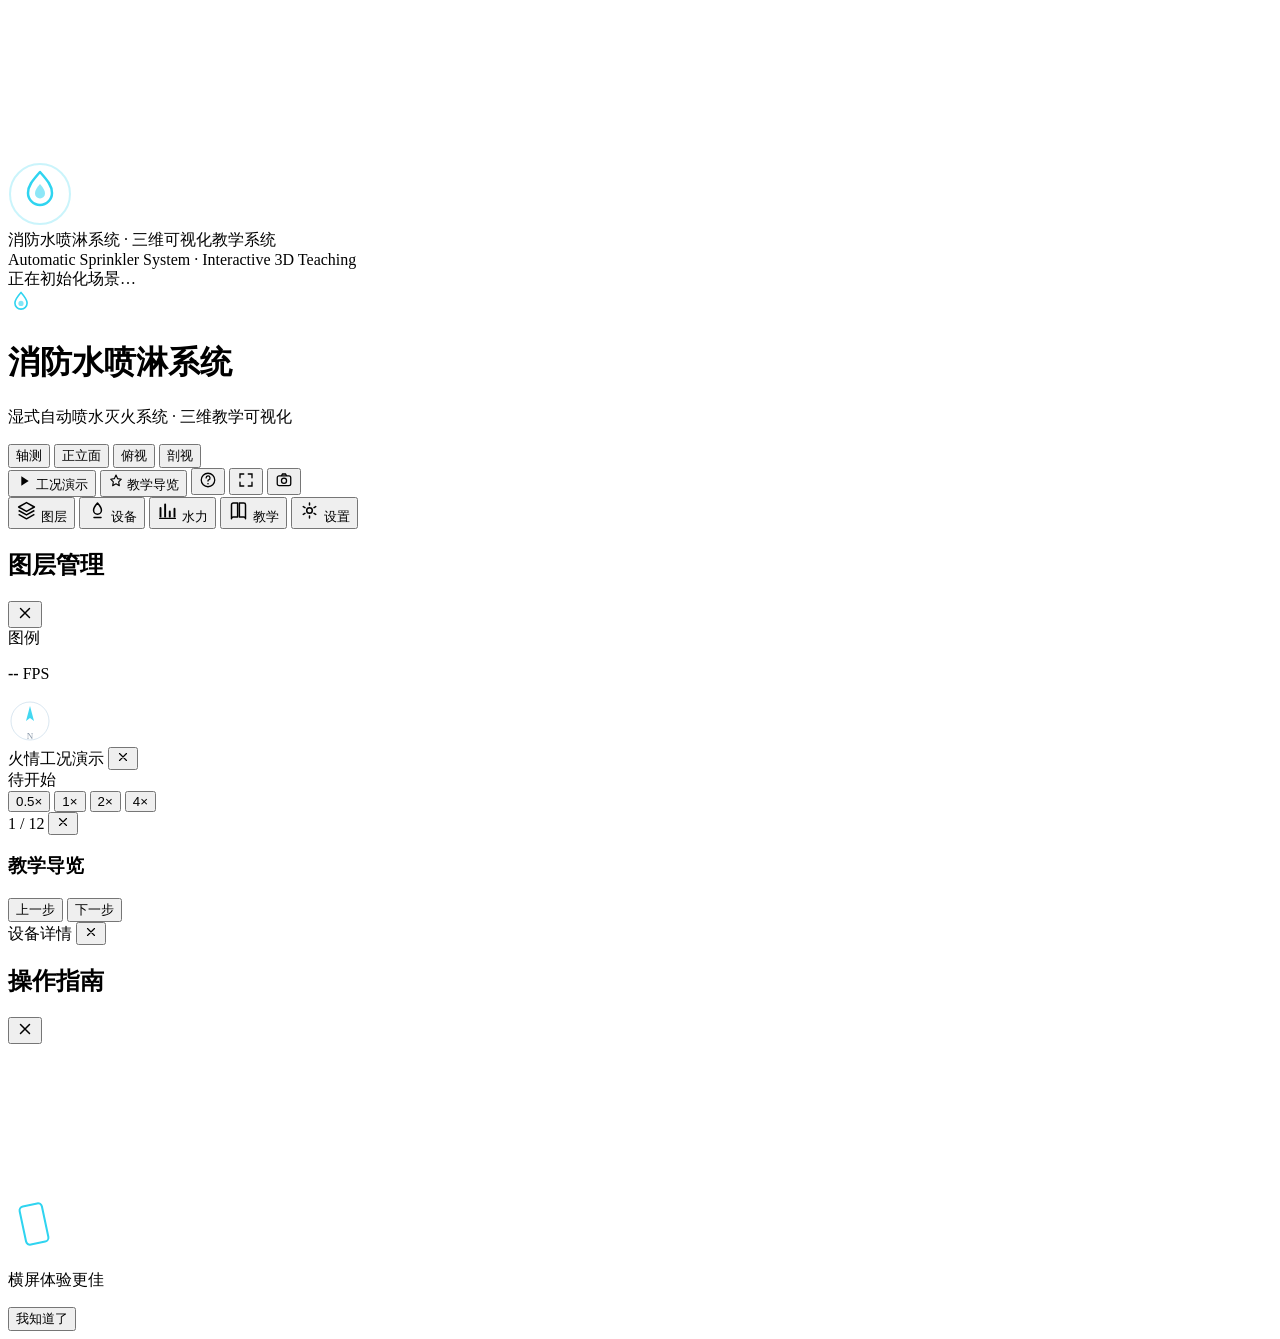
==== index.html @ 64e42ccc "feat(ui): deploy index.html with importmap and DOM skeleton" ====
<!DOCTYPE html>
<html lang="zh-CN">
<head>
<meta charset="UTF-8" />
<meta name="viewport" content="width=device-width, initial-scale=1.0, viewport-fit=cover, maximum-scale=1.0, user-scalable=no" />
<meta name="theme-color" content="#080b10" />
<meta name="description" content="消防水喷淋（湿式自动喷水灭火）系统三维可视化教学系统 — 纯前端 WebGL 实现，可交互拆解、剖切、工况推演与水力计算演示。" />
<meta name="mobile-web-app-capable" content="yes" />
<meta name="apple-mobile-web-app-capable" content="yes" />
<meta name="apple-mobile-web-app-status-bar-style" content="black-translucent" />
<meta name="format-detection" content="telephone=no" />
<title>消防水喷淋系统 · 三维可视化教学系统</title>
<link rel="icon" href="data:image/svg+xml,<svg xmlns='http://www.w3.org/2000/svg' viewBox='0 0 32 32'><text y='26' font-size='26'>%F0%9F%94%A5</text></svg>" />
<link rel="stylesheet" href="styles.css" />

<script type="importmap">
{
  "imports": {
    "three": "./three.js",
    "three/addons/controls/OrbitControls.js": "./three.js",
    "three/addons/utils/BufferGeometryUtils.js": "./three.js",
    "three/addons/environments/RoomEnvironment.js": "./three.js",
    "three/addons/postprocessing/EffectComposer.js": "./three.js",
    "three/addons/postprocessing/RenderPass.js": "./three.js",
    "three/addons/postprocessing/UnrealBloomPass.js": "./three.js",
    "three/addons/postprocessing/OutputPass.js": "./three.js"
  }
}</script>
</head>
<body>
<div id="app" data-view="3d" data-device="desktop">

  <!-- ========== 3D 画布 ========== -->
  <div id="scene-host" aria-label="三维场景">
    <canvas id="scene-canvas" touch-action="none"></canvas>
  </div>

  <!-- ========== 加载页 ========== -->
  <div id="loading">
    <div class="loading-inner">
      <div class="loading-mark">
        <svg viewBox="0 0 64 64" width="64" height="64" aria-hidden="true">
          <circle cx="32" cy="32" r="30" fill="none" stroke="rgba(47,212,240,.25)" stroke-width="2"/>
          <path d="M32 10c8 9 12 14 12 21a12 12 0 0 1-24 0c0-7 4-12 12-21z" fill="none" stroke="#2fd4f0" stroke-width="2.5" stroke-linejoin="round"/>
          <path d="M32 22c3.5 4 5 6.5 5 9.5a5 5 0 0 1-10 0c0-3 1.5-5.5 5-9.5z" fill="#2fd4f0" opacity=".55"/>
        </svg>
      </div>
      <div class="loading-title">消防水喷淋系统 · 三维可视化教学系统</div>
      <div class="loading-sub">Automatic Sprinkler System · Interactive 3D Teaching</div>
      <div class="loading-track"><div id="loading-bar"></div></div>
      <div id="loading-text">正在初始化场景…</div>
    </div>
  </div>

  <!-- ========== 顶栏 ========== -->
  <header id="topbar">
    <div id="brand">
      <div class="brand-logo" aria-hidden="true">
        <svg viewBox="0 0 32 32" width="26" height="26">
          <path d="M16 3c5 5.6 7.5 9 7.5 13a7.5 7.5 0 0 1-15 0c0-4 2.5-7.4 7.5-13z" fill="none" stroke="#2fd4f0" stroke-width="2" stroke-linejoin="round"/>
          <circle cx="16" cy="16.5" r="3.2" fill="#2fd4f0" opacity=".6"/>
        </svg>
      </div>
      <div class="brand-text">
        <h1>消防水喷淋系统</h1>
        <p id="brand-sub">湿式自动喷水灭火系统 · 三维教学可视化</p>
      </div>
    </div>

    <nav id="level-switch" aria-label="楼层选择"></nav>

    <div id="view-switch" role="group" aria-label="视角切换">
      <button type="button" data-view="iso" title="轴测视图 (1)"><span>轴测</span></button>
      <button type="button" data-view="front" title="正立面 (2)"><span>正立面</span></button>
      <button type="button" data-view="top" title="俯视图 (3)"><span>俯视</span></button>
      <button type="button" data-view="section" title="剖视图 (4)"><span>剖视</span></button>
    </div>

    <div id="top-actions">
      <button type="button" id="btn-scenario" class="tbtn accent" title="工况演示 (S)">
        <svg viewBox="0 0 24 24" width="16" height="16" aria-hidden="true"><path d="M8 5l11 7-11 7z" fill="currentColor"/></svg>
        <span class="tbtn-label">工况演示</span>
      </button>
      <button type="button" id="btn-tour" class="tbtn" title="教学导览 (T)">
        <svg viewBox="0 0 24 24" width="16" height="16" aria-hidden="true"><path d="M12 3l2.5 5.5L20 9.3l-4 4 1 5.7-5-2.7-5 2.7 1-5.7-4-4 5.5-.8z" fill="none" stroke="currentColor" stroke-width="1.7" stroke-linejoin="round"/></svg>
        <span class="tbtn-label">教学导览</span>
      </button>
      <button type="button" id="btn-help" class="tbtn icon-only" title="帮助与快捷键 (H)" aria-label="帮助">
        <svg viewBox="0 0 24 24" width="18" height="18" aria-hidden="true"><circle cx="12" cy="12" r="9" fill="none" stroke="currentColor" stroke-width="1.7"/><path d="M9.5 9.2a2.6 2.6 0 1 1 3.4 2.5c-.6.2-.9.7-.9 1.3v.4" fill="none" stroke="currentColor" stroke-width="1.7" stroke-linecap="round"/><circle cx="12" cy="17" r="1.1" fill="currentColor"/></svg>
      </button>
      <button type="button" id="btn-fullscreen" class="tbtn icon-only only-desktop" title="全屏 (F)" aria-label="全屏">
        <svg viewBox="0 0 24 24" width="18" height="18" aria-hidden="true"><path d="M4 9V4h5M20 9V4h-5M4 15v5h5M20 15v5h-5" fill="none" stroke="currentColor" stroke-width="1.8" stroke-linecap="round"/></svg>
      </button>
      <button type="button" id="btn-shot" class="tbtn icon-only only-desktop" title="截图导出" aria-label="截图">
        <svg viewBox="0 0 24 24" width="18" height="18" aria-hidden="true"><rect x="3" y="6.5" width="18" height="13" rx="2.5" fill="none" stroke="currentColor" stroke-width="1.7"/><circle cx="12" cy="13" r="3.4" fill="none" stroke="currentColor" stroke-width="1.7"/><path d="M8.5 6.5L10 4h4l1.5 2.5" fill="none" stroke="currentColor" stroke-width="1.7"/></svg>
      </button>
    </div>
  </header>

  <!-- ========== 左侧工具轨 / 手机底部导航 ========== -->
  <nav id="rail" aria-label="功能面板">
    <button type="button" data-tab="layers" aria-pressed="false">
      <svg viewBox="0 0 24 24" width="21" height="21" aria-hidden="true"><path d="M12 3l9 5-9 5-9-5z" fill="none" stroke="currentColor" stroke-width="1.7" stroke-linejoin="round"/><path d="M3 12l9 5 9-5M3 16.5l9 5 9-5" fill="none" stroke="currentColor" stroke-width="1.7" stroke-linejoin="round"/></svg>
      <span>图层</span>
    </button>
    <button type="button" data-tab="devices" aria-pressed="false">
      <svg viewBox="0 0 24 24" width="21" height="21" aria-hidden="true"><path d="M12 3.5c3 3.4 4.5 5.6 4.5 8.2a4.5 4.5 0 0 1-9 0c0-2.6 1.5-4.8 4.5-8.2z" fill="none" stroke="currentColor" stroke-width="1.7" stroke-linejoin="round"/><path d="M8 20h8" stroke="currentColor" stroke-width="1.7" stroke-linecap="round"/></svg>
      <span>设备</span>
    </button>
    <button type="button" data-tab="hydraulic" aria-pressed="false">
      <svg viewBox="0 0 24 24" width="21" height="21" aria-hidden="true"><path d="M4 19V9M9.3 19V5M14.6 19v-6M20 19v-9" stroke="currentColor" stroke-width="2.2" stroke-linecap="round"/><path d="M3 21h18" stroke="currentColor" stroke-width="1.6" stroke-linecap="round"/></svg>
      <span>水力</span>
    </button>
    <button type="button" data-tab="learn" aria-pressed="false">
      <svg viewBox="0 0 24 24" width="21" height="21" aria-hidden="true"><path d="M4 5.5A2 2 0 0 1 6 3.5h5v16H6a2 2 0 0 0-2 2z" fill="none" stroke="currentColor" stroke-width="1.7" stroke-linejoin="round"/><path d="M20 5.5a2 2 0 0 0-2-2h-5v16h5a2 2 0 0 1 2 2z" fill="none" stroke="currentColor" stroke-width="1.7" stroke-linejoin="round"/></svg>
      <span>教学</span>
    </button>
    <button type="button" data-tab="settings" aria-pressed="false">
      <svg viewBox="0 0 24 24" width="21" height="21" aria-hidden="true"><circle cx="12" cy="12" r="3.2" fill="none" stroke="currentColor" stroke-width="1.7"/><path d="M12 3.5v2.2M12 18.3v2.2M4.9 7.6l1.9 1.1M17.2 15.3l1.9 1.1M4.9 16.4l1.9-1.1M17.2 8.7l1.9-1.1" stroke="currentColor" stroke-width="1.7" stroke-linecap="round"/></svg>
      <span>设置</span>
    </button>
  </nav>

  <!-- ========== 右侧面板 ========== -->
  <aside id="panel" aria-label="信息面板">
    <div id="drawer-handle" aria-hidden="true"></div>
    <div class="panel-head">
      <h2 id="panel-title">图层管理</h2>
      <button type="button" id="panel-close" aria-label="关闭面板">
        <svg viewBox="0 0 24 24" width="18" height="18" aria-hidden="true"><path d="M6 6l12 12M18 6L6 18" stroke="currentColor" stroke-width="1.9" stroke-linecap="round"/></svg>
      </button>
    </div>
    <div id="panel-body"></div>
  </aside>

  <!-- ========== HUD：图例 ========== -->
  <section id="hud-left" aria-label="图例">
    <div id="legend" class="glass">
      <div class="hud-title">图例</div>
      <ul id="legend-list"></ul>
    </div>
  </section>

  <!-- ========== HUD：统计 ========== -->
  <section id="hud-right" aria-label="系统统计">
    <div id="stats" class="glass">
      <div id="fps" title="渲染帧率"><span class="dot"></span><b>--</b> FPS</div>
      <ul id="stats-list"></ul>
    </div>
    <div id="compass" class="glass" title="指北针">
      <svg viewBox="0 0 44 44" width="44" height="44" aria-hidden="true">
        <circle cx="22" cy="22" r="19" fill="none" stroke="rgba(120,165,200,.28)" stroke-width="1"/>
        <path d="M22 7l4 15-4-3-4 3z" fill="#2fd4f0" opacity=".9"/>
        <text x="22" y="40" text-anchor="middle" font-size="9" fill="#8b9aab">N</text>
      </svg>
    </div>
  </section>

  <!-- ========== 工况播放条 ========== -->
  <div id="scenario-bar" aria-label="工况演示控制">
    <div class="sc-head">
      <span id="scenario-title">火情工况演示</span>
      <button type="button" id="scenario-close" aria-label="关闭工况条">
        <svg viewBox="0 0 24 24" width="14" height="14"><path d="M6 6l12 12M18 6L6 18" stroke="currentColor" stroke-width="2" stroke-linecap="round"/></svg>
      </button>
    </div>
    <div class="sc-track"><div id="scenario-progress"></div></div>
    <div id="scenario-controls">
      <div id="scenario-buttons"></div>
      <div class="sc-right">
        <span id="scenario-label">待开始</span>
        <div id="speed-group" role="group" aria-label="倍速">
          <button type="button" data-speed="0.5">0.5×</button>
          <button type="button" data-speed="1" class="on">1×</button>
          <button type="button" data-speed="2">2×</button>
          <button type="button" data-speed="4">4×</button>
        </div>
      </div>
    </div>
  </div>

  <!-- ========== 教学气泡 ========== -->
  <div id="tour-tip" role="dialog" aria-label="教学讲解">
    <div class="tt-head">
      <span id="tour-progress">1 / 12</span>
      <button type="button" id="tour-close" aria-label="退出导览">
        <svg viewBox="0 0 24 24" width="14" height="14"><path d="M6 6l12 12M18 6L6 18" stroke="currentColor" stroke-width="2" stroke-linecap="round"/></svg>
      </button>
    </div>
    <h3 id="tour-title">教学导览</h3>
    <p id="tour-text"></p>
    <div id="tour-controls">
      <button type="button" data-tour="prev">上一步</button>
      <button type="button" data-tour="next" class="primary">下一步</button>
    </div>
  </div>

  <!-- ========== 设备信息卡 ========== -->
  <div id="info-card" role="dialog" aria-label="设备信息">
    <div class="ic-head">
      <span id="info-card-kicker">设备详情</span>
      <button type="button" id="info-card-close" aria-label="关闭信息卡">
        <svg viewBox="0 0 24 24" width="14" height="14"><path d="M6 6l12 12M18 6L6 18" stroke="currentColor" stroke-width="2" stroke-linecap="round"/></svg>
      </button>
    </div>
    <div id="info-card-body"></div>
  </div>

  <!-- ========== 帮助弹窗 ========== -->
  <div id="help-modal" role="dialog" aria-modal="true" aria-label="帮助">
    <div class="hm-box">
      <div class="hm-head">
        <h2>操作指南</h2>
        <button type="button" id="help-close" aria-label="关闭">
          <svg viewBox="0 0 24 24" width="18" height="18"><path d="M6 6l12 12M18 6L6 18" stroke="currentColor" stroke-width="2" stroke-linecap="round"/></svg>
        </button>
      </div>
      <div class="hm-body" id="help-body"></div>
    </div>
  </div>

  <!-- ========== 2D 原理图 ========== -->
  <div id="schematic" aria-label="系统原理图">
    <canvas id="schematic-canvas"></canvas>
  </div>

  <!-- ========== 手机横屏提示 ========== -->
  <div id="landscape-hint">
    <div class="lh-box">
      <svg viewBox="0 0 64 64" width="52" height="52" aria-hidden="true">
        <rect x="18" y="8" width="28" height="48" rx="5" fill="none" stroke="#2fd4f0" stroke-width="2.5" transform="rotate(-12 32 32)"/>
      </svg>
      <p>横屏体验更佳</p>
      <button type="button" id="landscape-dismiss">我知道了</button>
    </div>
  </div>

  <!-- ========== Toast ========== -->
  <div id="toast-wrap" aria-live="polite"></div>

  <!-- 错误兜底 -->
  <div id="fatal-error" hidden>
    <div class="fe-box">
      <h2>场景初始化失败</h2>
      <p id="fatal-error-text"></p>
      <button type="button" onclick="location.reload()">重新加载</button>
    </div>
  </div>
</div>

<noscript>
  <div style="position:fixed;inset:0;display:grid;place-items:center;background:#080b10;color:#e6edf5;font-family:system-ui;text-align:center;padding:24px;z-index:9999">
    <div><h2>需要启用 JavaScript</h2><p>本系统为 WebGL 三维可视化应用，请启用 JavaScript 后重新打开。</p></div>
  </div>
</noscript>

<script type="module" src="app.js"></script>
</body>
</html>
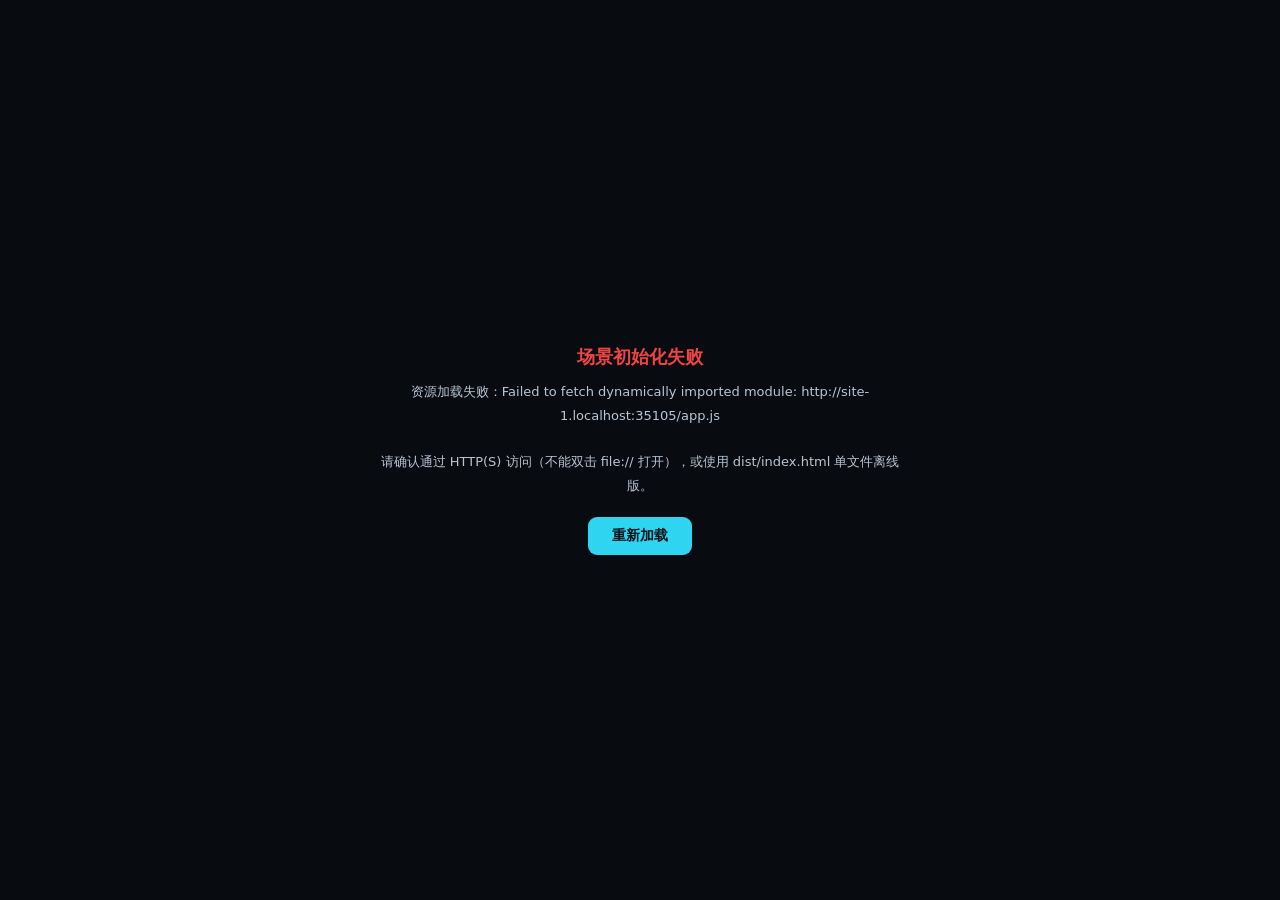
==== commit bc484512: "feat(boot): gzip loader with DecompressionStream + fallback" ====
--- a/index.html
+++ b/index.html
@@ -12,20 +12,6 @@
 <title>消防水喷淋系统 · 三维可视化教学系统</title>
 <link rel="icon" href="data:image/svg+xml,<svg xmlns='http://www.w3.org/2000/svg' viewBox='0 0 32 32'><text y='26' font-size='26'>%F0%9F%94%A5</text></svg>" />
 <link rel="stylesheet" href="styles.css" />
-
-<script type="importmap">
-{
-  "imports": {
-    "three": "./three.js",
-    "three/addons/controls/OrbitControls.js": "./three.js",
-    "three/addons/utils/BufferGeometryUtils.js": "./three.js",
-    "three/addons/environments/RoomEnvironment.js": "./three.js",
-    "three/addons/postprocessing/EffectComposer.js": "./three.js",
-    "three/addons/postprocessing/RenderPass.js": "./three.js",
-    "three/addons/postprocessing/UnrealBloomPass.js": "./three.js",
-    "three/addons/postprocessing/OutputPass.js": "./three.js"
-  }
-}</script>
 </head>
 <body>
 <div id="app" data-view="3d" data-device="desktop">
@@ -254,6 +240,6 @@
   </div>
 </noscript>
 
-<script type="module" src="app.js"></script>
+<script type="module" src="boot.js"></script>
 </body>
 </html>
--- a/styles.css
+++ b/styles.css
@@ -0,0 +1,1420 @@
+@charset "UTF-8";
+
+/* ==========================================================================
+   消防水喷淋系统 · 三维可视化教学系统 —— 主样式
+   设计语言：深色科技工程风 / 玻璃拟态面板 / 青色强调色
+   断点：≥1280 桌面三栏 · 768~1279 平板 · <768 手机（底部导航 + 抽屉）
+   ========================================================================== */
+
+:root {
+  /* 颜色 */
+  --c-bg: #080b10;
+  --c-bg-2: #0d131b;
+  --c-panel: rgba(16, 22, 30, 0.86);
+  --c-panel-solid: #10161e;
+  --c-panel-2: rgba(22, 30, 40, 0.92);
+  --c-line: rgba(120, 165, 200, 0.16);
+  --c-line-strong: rgba(120, 165, 200, 0.30);
+  --c-text: #e6edf5;
+  --c-text-2: #b8c6d4;
+  --c-dim: #8b9aab;
+  --c-accent: #2fd4f0;
+  --c-accent-dim: rgba(47, 212, 240, 0.14);
+  --c-fire: #ff4d2e;
+  --c-water: #2b8bf0;
+  --c-warn: #ffb020;
+  --c-ok: #35d07f;
+  --c-gold: #e8b04b;
+  --c-danger: #ef4444;
+
+  /* 尺寸 */
+  --rail-w: 78px;
+  --panel-w: 364px;
+  --topbar-h: 58px;
+  --radius: 12px;
+  --radius-sm: 8px;
+  --radius-lg: 18px;
+
+  /* 阴影/模糊 */
+  --shadow-1: 0 4px 18px rgba(0, 0, 0, 0.35);
+  --shadow-2: 0 12px 40px rgba(0, 0, 0, 0.55);
+  --blur: blur(16px) saturate(140%);
+
+  /* 动效 */
+  --ease: cubic-bezier(0.22, 0.68, 0.28, 1);
+  --dur: 0.26s;
+
+  --safe-b: env(safe-area-inset-bottom, 0px);
+  --safe-t: env(safe-area-inset-top, 0px);
+  --safe-l: env(safe-area-inset-left, 0px);
+  --safe-r: env(safe-area-inset-right, 0px);
+}
+
+* { margin: 0; padding: 0; box-sizing: border-box; }
+
+html, body {
+  width: 100%;
+  height: 100%;
+  overflow: hidden;
+  overscroll-behavior: none;
+  background: var(--c-bg);
+  color: var(--c-text);
+  font-family: -apple-system, BlinkMacSystemFont, "Segoe UI", "PingFang SC",
+    "Hiragino Sans GB", "Microsoft YaHei", "Noto Sans SC", system-ui, sans-serif;
+  font-size: 14px;
+  line-height: 1.55;
+  -webkit-font-smoothing: antialiased;
+  -moz-osx-font-smoothing: grayscale;
+  -webkit-tap-highlight-color: transparent;
+  text-rendering: optimizeLegibility;
+}
+
+body { user-select: none; -webkit-user-select: none; }
+input, textarea, select, [contenteditable] { user-select: text; -webkit-user-select: text; }
+
+button {
+  font: inherit;
+  color: inherit;
+  background: none;
+  border: none;
+  cursor: pointer;
+  -webkit-tap-highlight-color: transparent;
+  touch-action: manipulation;
+}
+button:focus-visible, a:focus-visible, [role="button"]:focus-visible {
+  outline: 2px solid var(--c-accent);
+  outline-offset: 2px;
+  border-radius: 6px;
+}
+ul, ol { list-style: none; }
+h1, h2, h3, h4 { font-weight: 600; line-height: 1.3; }
+canvas { display: block; }
+
+/* 滚动条 */
+* { scrollbar-width: thin; scrollbar-color: rgba(120,165,200,.25) transparent; }
+*::-webkit-scrollbar { width: 8px; height: 8px; }
+*::-webkit-scrollbar-track { background: transparent; }
+*::-webkit-scrollbar-thumb { background: rgba(120,165,200,.22); border-radius: 8px; }
+*::-webkit-scrollbar-thumb:hover { background: rgba(120,165,200,.38); }
+
+/* 隐藏（无障碍友好） */
+.visually-hidden {
+  position: absolute !important; width: 1px; height: 1px;
+  padding: 0; margin: -1px; overflow: hidden; clip: rect(0 0 0 0); white-space: nowrap; border: 0;
+}
+
+/* ========================================================== 布局骨架 */
+#app {
+  position: fixed;
+  inset: 0;
+  display: grid;
+  grid-template-columns: var(--rail-w) 1fr;
+  grid-template-rows: var(--topbar-h) 1fr;
+  grid-template-areas:
+    "topbar topbar"
+    "rail   scene";
+  width: 100%;
+  height: 100dvh;
+  overflow: hidden;
+}
+
+#scene-host {
+  grid-area: scene;
+  position: relative;
+  overflow: hidden;
+  background:
+    radial-gradient(ellipse 90% 70% at 50% 25%, #131b24 0%, #080b10 62%, #05070a 100%);
+  min-width: 0;
+  min-height: 0;
+}
+#scene-canvas {
+  position: absolute;
+  inset: 0;
+  width: 100%;
+  height: 100%;
+  touch-action: none;
+  outline: none;
+  display: block;
+}
+
+/* ========================================================== 顶栏 */
+#topbar {
+  grid-area: topbar;
+  position: relative;
+  z-index: 30;
+  display: flex;
+  align-items: center;
+  gap: 16px;
+  padding: 0 14px 0 16px;
+  padding-top: var(--safe-t);
+  height: calc(var(--topbar-h) + var(--safe-t));
+  background: linear-gradient(180deg, rgba(10, 14, 20, 0.96) 0%, rgba(10, 14, 20, 0.82) 100%);
+  border-bottom: 1px solid var(--c-line);
+  backdrop-filter: var(--blur);
+  -webkit-backdrop-filter: var(--blur);
+}
+
+#brand { display: flex; align-items: center; gap: 10px; flex-shrink: 0; }
+.brand-logo {
+  width: 34px; height: 34px; border-radius: 9px;
+  display: grid; place-items: center;
+  background: linear-gradient(140deg, rgba(47,212,240,.18), rgba(47,212,240,.04));
+  border: 1px solid rgba(47,212,240,.32);
+  box-shadow: 0 0 16px rgba(47,212,240,.18) inset;
+  flex-shrink: 0;
+}
+.brand-text h1 {
+  font-size: 15px; font-weight: 700; letter-spacing: .3px;
+  background: linear-gradient(90deg, #eaf6ff, #9fe9f6);
+  -webkit-background-clip: text; background-clip: text;
+  -webkit-text-fill-color: transparent;
+  white-space: nowrap;
+}
+#brand-sub {
+  font-size: 10.5px; color: var(--c-dim); letter-spacing: .4px;
+  white-space: nowrap; overflow: hidden; text-overflow: ellipsis;
+}
+
+/* 楼层切换 */
+#level-switch {
+  display: flex; gap: 3px; padding: 3px;
+  background: rgba(255,255,255,.035);
+  border: 1px solid var(--c-line);
+  border-radius: 10px;
+  flex-shrink: 0;
+}
+#level-switch button {
+  min-width: 42px; height: 28px; padding: 0 9px;
+  border-radius: 7px; font-size: 12px; font-weight: 600;
+  color: var(--c-dim);
+  transition: all var(--dur) var(--ease);
+  white-space: nowrap;
+}
+#level-switch button:hover { color: var(--c-text); background: rgba(255,255,255,.06); }
+#level-switch button.on {
+  color: #04141a;
+  background: linear-gradient(135deg, #2fd4f0, #21aec6);
+  box-shadow: 0 2px 10px rgba(47,212,240,.35);
+}
+
+/* 视角切换 */
+#view-switch { display: flex; gap: 2px; flex-shrink: 0; }
+#view-switch button {
+  height: 28px; padding: 0 10px; border-radius: 7px;
+  font-size: 12px; color: var(--c-dim);
+  border: 1px solid transparent;
+  transition: all var(--dur) var(--ease);
+}
+#view-switch button:hover { color: var(--c-text); background: rgba(255,255,255,.05); }
+#view-switch button.on {
+  color: var(--c-accent);
+  border-color: rgba(47,212,240,.4);
+  background: var(--c-accent-dim);
+}
+
+#top-actions { margin-left: auto; display: flex; align-items: center; gap: 6px; flex-shrink: 0; }
+.tbtn {
+  height: 32px; padding: 0 11px;
+  display: inline-flex; align-items: center; gap: 6px;
+  border-radius: 8px; font-size: 12.5px; font-weight: 500;
+  color: var(--c-text-2);
+  border: 1px solid var(--c-line);
+  background: rgba(255,255,255,.03);
+  transition: all var(--dur) var(--ease);
+  white-space: nowrap;
+}
+.tbtn:hover { color: var(--c-text); border-color: var(--c-line-strong); background: rgba(255,255,255,.07); }
+.tbtn:active { transform: scale(.97); }
+.tbtn.accent {
+  color: #04141a;
+  background: linear-gradient(135deg, #2fd4f0, #1fb6cd);
+  border-color: transparent;
+  box-shadow: 0 2px 12px rgba(47,212,240,.32);
+  font-weight: 600;
+}
+.tbtn.accent:hover { filter: brightness(1.08); }
+.tbtn.icon-only { width: 32px; padding: 0; justify-content: center; }
+.tbtn.on { color: var(--c-accent); border-color: rgba(47,212,240,.45); background: var(--c-accent-dim); }
+
+/* ========================================================== 左侧工具轨 */
+#rail {
+  grid-area: rail;
+  position: relative; z-index: 25;
+  display: flex; flex-direction: column; align-items: center;
+  gap: 4px; padding: 12px 0;
+  background: rgba(10, 14, 20, 0.9);
+  border-right: 1px solid var(--c-line);
+  backdrop-filter: var(--blur);
+  -webkit-backdrop-filter: var(--blur);
+}
+#rail button {
+  position: relative;
+  width: 60px; height: 56px;
+  display: flex; flex-direction: column; align-items: center; justify-content: center;
+  gap: 3px; border-radius: 10px;
+  color: var(--c-dim);
+  transition: all var(--dur) var(--ease);
+}
+#rail button span { font-size: 10.5px; font-weight: 500; letter-spacing: .2px; }
+#rail button:hover { color: var(--c-text); background: rgba(255,255,255,.05); }
+#rail button[aria-pressed="true"] {
+  color: var(--c-accent);
+  background: var(--c-accent-dim);
+}
+#rail button[aria-pressed="true"]::before {
+  content: ''; position: absolute; left: -9px; top: 50%; transform: translateY(-50%);
+  width: 3px; height: 22px; border-radius: 0 3px 3px 0;
+  background: var(--c-accent);
+  box-shadow: 0 0 10px var(--c-accent);
+}
+
+/* ========================================================== 右侧面板 */
+#panel {
+  position: absolute;
+  top: calc(var(--topbar-h) + 12px);
+  right: 12px;
+  bottom: 12px;
+  width: var(--panel-w);
+  z-index: 28;
+  display: flex; flex-direction: column;
+  background: var(--c-panel);
+  border: 1px solid var(--c-line);
+  border-radius: var(--radius);
+  box-shadow: var(--shadow-2);
+  backdrop-filter: var(--blur);
+  -webkit-backdrop-filter: var(--blur);
+  transform: translateX(calc(100% + 20px));
+  opacity: 0;
+  pointer-events: none;
+  transition: transform .34s var(--ease), opacity .24s var(--ease);
+  overflow: hidden;
+}
+#panel.is-open { transform: translateX(0); opacity: 1; pointer-events: auto; }
+
+.panel-head {
+  display: flex; align-items: center; justify-content: space-between;
+  padding: 13px 14px 11px 16px;
+  border-bottom: 1px solid var(--c-line);
+  flex-shrink: 0;
+}
+.panel-head h2 { font-size: 14px; font-weight: 600; letter-spacing: .3px; }
+#panel-close {
+  width: 30px; height: 30px; border-radius: 7px;
+  display: grid; place-items: center; color: var(--c-dim);
+  transition: all var(--dur) var(--ease);
+}
+#panel-close:hover { color: var(--c-text); background: rgba(255,255,255,.08); }
+
+#panel-body {
+  flex: 1; min-height: 0;
+  overflow-y: auto; overflow-x: hidden;
+  padding: 14px;
+  -webkit-overflow-scrolling: touch;
+  overscroll-behavior: contain;
+}
+
+/* ========================================================== HUD */
+.glass {
+  background: var(--c-panel);
+  border: 1px solid var(--c-line);
+  border-radius: var(--radius);
+  box-shadow: var(--shadow-1);
+  backdrop-filter: var(--blur);
+  -webkit-backdrop-filter: var(--blur);
+}
+
+#hud-left {
+  position: absolute; left: calc(var(--rail-w) + 16px); bottom: 16px;
+  z-index: 20;
+  pointer-events: none;
+  width: max-content;
+  max-width: 260px;
+}
+#hud-right {
+  position: absolute; right: 16px; bottom: 16px;
+  z-index: 20;
+  display: flex; align-items: flex-end; gap: 10px;
+  pointer-events: none;
+}
+#panel.is-open ~ #hud-right { right: calc(var(--panel-w) + 24px); }
+#legend { padding: 10px 12px; width: max-content; min-width: 148px; max-width: 240px; }
+.hud-title {
+  font-size: 10.5px; font-weight: 600; letter-spacing: 1.2px;
+  color: var(--c-dim); text-transform: uppercase;
+  margin-bottom: 7px;
+}
+#legend-list { display: flex; flex-direction: column; gap: 5px; }
+#legend-list li {
+  display: flex; align-items: center; gap: 8px;
+  font-size: 11.5px; color: var(--c-text-2);
+  line-height: 1.3;
+  white-space: nowrap;
+}
+
+#legend-list .swatch {
+  width: 11px; height: 11px; border-radius: 3px; flex-shrink: 0;
+  border: 1px solid rgba(255,255,255,.18);
+}
+#legend-list .swatch.round { border-radius: 50%; }
+
+#stats { padding: 9px 12px; min-width: 152px; }
+#fps {
+  display: flex; align-items: center; gap: 6px;
+  font-size: 11px; color: var(--c-dim);
+  font-variant-numeric: tabular-nums;
+  margin-bottom: 6px;
+}
+#fps b { color: var(--c-ok); font-weight: 600; font-size: 12px; }
+#fps .dot {
+  width: 6px; height: 6px; border-radius: 50%; background: var(--c-ok);
+  box-shadow: 0 0 8px var(--c-ok);
+  animation: pulse 2s infinite;
+}
+#fps.warn b { color: var(--c-warn); }
+#fps.warn .dot { background: var(--c-warn); box-shadow: 0 0 8px var(--c-warn); }
+#fps.bad b { color: var(--c-fire); }
+#fps.bad .dot { background: var(--c-fire); box-shadow: 0 0 8px var(--c-fire); }
+#stats-list { display: flex; flex-direction: column; gap: 3px; }
+#stats-list li {
+  display: flex; justify-content: space-between; gap: 14px;
+  font-size: 11.5px; color: var(--c-dim);
+  line-height: 1.45;
+}
+#stats-list b {
+  color: var(--c-text); font-weight: 600;
+  font-variant-numeric: tabular-nums;
+}
+#compass { padding: 4px; opacity: .8; }
+
+@keyframes pulse { 0%, 100% { opacity: 1; } 50% { opacity: .3; } }
+
+/* ========================================================== 工况播放条 */
+#scenario-bar {
+  position: absolute;
+  left: 50%; bottom: 22px;
+  transform: translate(-50%, calc(100% + 40px));
+  width: min(680px, calc(100vw - 100px));
+  z-index: 32;
+  padding: 10px 14px 11px;
+  background: var(--c-panel);
+  border: 1px solid rgba(47,212,240,.24);
+  border-radius: var(--radius);
+  box-shadow: var(--shadow-2), 0 0 34px rgba(47,212,240,.10);
+  backdrop-filter: var(--blur);
+  -webkit-backdrop-filter: var(--blur);
+  opacity: 0;
+  pointer-events: none;
+  transition: transform .36s var(--ease), opacity .3s var(--ease);
+}
+#scenario-bar.is-open { transform: translate(-50%, 0); opacity: 1; pointer-events: auto; }
+
+.sc-head {
+  display: flex; align-items: center; justify-content: space-between;
+  margin-bottom: 8px;
+}
+#scenario-title {
+  font-size: 12.5px; font-weight: 600; color: var(--c-text);
+  letter-spacing: .3px;
+}
+#scenario-close {
+  width: 22px; height: 22px; border-radius: 5px;
+  display: grid; place-items: center; color: var(--c-dim);
+}
+#scenario-close:hover { color: var(--c-text); background: rgba(255,255,255,.08); }
+
+.sc-track {
+  height: 4px; border-radius: 2px;
+  background: rgba(255,255,255,.08);
+  overflow: hidden;
+  margin-bottom: 9px;
+}
+#scenario-progress {
+  height: 100%; width: 0%;
+  border-radius: 2px;
+  background: linear-gradient(90deg, #2b8bf0, #2fd4f0);
+  box-shadow: 0 0 12px rgba(47,212,240,.6);
+  transition: width .12s linear;
+}
+#scenario-progress.fire { background: linear-gradient(90deg, #ff4d2e, #ffb020); box-shadow: 0 0 12px rgba(255,77,46,.6); }
+
+#scenario-controls {
+  display: flex; align-items: center; justify-content: space-between; gap: 12px;
+}
+#scenario-buttons { display: flex; align-items: center; gap: 5px; flex-wrap: nowrap; min-width: 0; }
+#scenario-buttons button {
+  height: 28px; padding: 0 10px; border-radius: 7px;
+  font-size: 12px; color: var(--c-text-2);
+  border: 1px solid var(--c-line);
+  background: rgba(255,255,255,.03);
+  transition: all var(--dur) var(--ease);
+  white-space: nowrap;
+}
+#scenario-buttons button:hover { color: var(--c-text); border-color: var(--c-line-strong); background: rgba(255,255,255,.08); }
+#scenario-buttons button.on {
+  color: #04141a; font-weight: 600;
+  background: linear-gradient(135deg, #2fd4f0, #1fb6cd);
+  border-color: transparent;
+}
+#scenario-buttons button.play { color: var(--c-accent); border-color: rgba(47,212,240,.4); }
+#scenario-buttons button.play.on { color: #04141a; }
+
+.sc-right { display: flex; align-items: center; gap: 10px; flex-shrink: 0; }
+#scenario-label {
+  font-size: 11px; color: var(--c-dim);
+  font-variant-numeric: tabular-nums;
+  white-space: nowrap; max-width: 132px;
+  overflow: hidden; text-overflow: ellipsis;
+}
+#speed-group { display: flex; gap: 1px; padding: 2px; background: rgba(255,255,255,.04); border-radius: 6px; }
+#speed-group button {
+  height: 20px; padding: 0 6px; border-radius: 4px;
+  font-size: 10.5px; color: var(--c-dim);
+  transition: all var(--dur) var(--ease);
+}
+#speed-group button.on { color: #04141a; background: var(--c-accent); font-weight: 600; }
+
+/* ========================================================== 教学气泡 */
+#tour-tip {
+  position: absolute;
+  left: 18px; top: calc(var(--topbar-h) + 20px);
+  width: min(370px, calc(100vw - 40px));
+  z-index: 33;
+  padding: 13px 15px 14px;
+  background: linear-gradient(160deg, rgba(20,30,40,.96), rgba(12,18,26,.94));
+  border: 1px solid rgba(232,176,75,.32);
+  border-left: 3px solid var(--c-gold);
+  border-radius: var(--radius);
+  box-shadow: var(--shadow-2), 0 0 30px rgba(232,176,75,.10);
+  backdrop-filter: var(--blur);
+  -webkit-backdrop-filter: var(--blur);
+  opacity: 0; transform: translateX(-16px) scale(.98);
+  pointer-events: none;
+  transition: all .3s var(--ease);
+}
+#tour-tip.is-open { opacity: 1; transform: none; pointer-events: auto; }
+.tt-head {
+  display: flex; align-items: center; justify-content: space-between;
+  margin-bottom: 6px;
+}
+#tour-progress {
+  font-size: 10.5px; font-weight: 600; letter-spacing: 1px;
+  color: var(--c-gold);
+  font-variant-numeric: tabular-nums;
+}
+#tour-close { width: 22px; height: 22px; border-radius: 5px; display: grid; place-items: center; color: var(--c-dim); }
+#tour-close:hover { color: var(--c-text); background: rgba(255,255,255,.08); }
+#tour-title { font-size: 15px; font-weight: 700; margin-bottom: 6px; color: #f7f3e8; }
+#tour-text { font-size: 12.5px; color: var(--c-text-2); line-height: 1.68; }
+#tour-text strong { color: var(--c-gold); font-weight: 600; }
+#tour-text code {
+  font-family: ui-monospace, "SF Mono", Consolas, monospace;
+  font-size: 11.5px; padding: 1px 5px; border-radius: 4px;
+  background: rgba(47,212,240,.12); color: #8be9fb;
+}
+#tour-controls { display: flex; gap: 8px; margin-top: 12px; }
+#tour-controls button {
+  flex: 1; height: 32px; border-radius: 8px;
+  font-size: 12.5px; font-weight: 500;
+  border: 1px solid var(--c-line);
+  color: var(--c-text-2);
+  background: rgba(255,255,255,.04);
+  transition: all var(--dur) var(--ease);
+}
+#tour-controls button:hover { color: var(--c-text); border-color: var(--c-line-strong); }
+#tour-controls button.primary {
+  color: #1a1204;
+  background: linear-gradient(135deg, #e8b04b, #d09328);
+  border-color: transparent;
+  font-weight: 600;
+}
+#tour-controls button:disabled { opacity: .38; cursor: not-allowed; }
+
+/* ========================================================== 设备信息卡 */
+#info-card {
+  position: absolute;
+  right: calc(var(--panel-w) + 26px);
+  top: calc(var(--topbar-h) + 20px);
+  width: 316px;
+  max-height: min(58vh, 520px);
+  z-index: 34;
+  display: flex; flex-direction: column;
+  background: linear-gradient(165deg, rgba(18,26,36,.97), rgba(11,16,23,.96));
+  border: 1px solid rgba(47,212,240,.22);
+  border-radius: var(--radius);
+  box-shadow: var(--shadow-2), 0 0 32px rgba(47,212,240,.08);
+  backdrop-filter: var(--blur);
+  -webkit-backdrop-filter: var(--blur);
+  opacity: 0; transform: translateY(-8px) scale(.985);
+  pointer-events: none;
+  transition: all .26s var(--ease);
+  overflow: hidden;
+}
+#info-card.is-open { opacity: 1; transform: none; pointer-events: auto; }
+body:not(.panel-open) #info-card { right: 18px; }
+
+.ic-head {
+  display: flex; align-items: center; justify-content: space-between;
+  padding: 10px 12px 9px 14px;
+  border-bottom: 1px solid var(--c-line);
+  flex-shrink: 0;
+}
+#info-card-kicker {
+  font-size: 10px; font-weight: 600; letter-spacing: 1.3px;
+  text-transform: uppercase; color: var(--c-accent);
+}
+#info-card-close { width: 22px; height: 22px; border-radius: 5px; display: grid; place-items: center; color: var(--c-dim); }
+#info-card-close:hover { color: var(--c-text); background: rgba(255,255,255,.08); }
+#info-card-body { padding: 12px 14px 14px; overflow-y: auto; min-height: 0; }
+
+/* 信息卡内容原子类（供 hud.js 复用） */
+.ic-title { font-size: 15.5px; font-weight: 700; color: var(--c-text); margin-bottom: 2px; }
+.ic-sub { font-size: 11.5px; color: var(--c-dim); margin-bottom: 10px; }
+.ic-badge {
+  display: inline-flex; align-items: center; gap: 4px;
+  padding: 1px 7px; border-radius: 5px;
+  font-size: 10.5px; font-weight: 600;
+  background: rgba(47,212,240,.13); color: var(--c-accent);
+  border: 1px solid rgba(47,212,240,.25);
+}
+.ic-badge.fire { background: rgba(255,77,46,.13); color: var(--c-fire); border-color: rgba(255,77,46,.28); }
+.ic-badge.ok { background: rgba(53,208,127,.13); color: var(--c-ok); border-color: rgba(53,208,127,.28); }
+.ic-params { display: flex; flex-direction: column; gap: 0; margin: 10px 0; }
+.ic-row {
+  display: flex; justify-content: space-between; gap: 14px;
+  padding: 5px 0;
+  border-bottom: 1px dashed rgba(120,165,200,.12);
+  font-size: 12px;
+}
+.ic-row:last-child { border-bottom: none; }
+.ic-row .k { color: var(--c-dim); flex-shrink: 0; }
+.ic-row .v { color: var(--c-text); text-align: right; font-weight: 500; font-variant-numeric: tabular-nums; }
+.ic-desc { font-size: 12px; color: var(--c-text-2); line-height: 1.7; margin: 8px 0; }
+.ic-links { display: flex; flex-wrap: wrap; gap: 5px; margin-top: 8px; }
+.ic-link {
+  padding: 3px 9px; border-radius: 6px;
+  font-size: 11px; color: #8be9fb;
+  background: rgba(47,212,240,.09);
+  border: 1px solid rgba(47,212,240,.22);
+  transition: all var(--dur) var(--ease);
+}
+.ic-link:hover { background: rgba(47,212,240,.2); border-color: rgba(47,212,240,.5); }
+
+/* ========================================================== 帮助弹窗 */
+#help-modal {
+  position: absolute; inset: 0; z-index: 60;
+  display: flex; align-items: center; justify-content: center;
+  background: rgba(3, 6, 9, 0.72);
+  backdrop-filter: blur(6px);
+  -webkit-backdrop-filter: blur(6px);
+  opacity: 0; pointer-events: none;
+  transition: opacity .2s var(--ease);
+  padding: 20px;
+}
+#help-modal.is-open { opacity: 1; pointer-events: auto; }
+.hm-box {
+  width: min(680px, 100%);
+  max-height: min(84dvh, 720px);
+  display: flex; flex-direction: column;
+  background: var(--c-panel-solid);
+  border: 1px solid var(--c-line-strong);
+  border-radius: var(--radius-lg);
+  box-shadow: var(--shadow-2);
+  transform: scale(.97);
+  transition: transform .22s var(--ease);
+  overflow: hidden;
+}
+#help-modal.is-open .hm-box { transform: none; }
+.hm-head {
+  display: flex; align-items: center; justify-content: space-between;
+  padding: 16px 18px;
+  border-bottom: 1px solid var(--c-line);
+}
+.hm-head h2 { font-size: 16px; }
+#help-close { width: 32px; height: 32px; border-radius: 8px; display: grid; place-items: center; color: var(--c-dim); }
+#help-close:hover { color: var(--c-text); background: rgba(255,255,255,.08); }
+.hm-body { padding: 16px 18px 20px; overflow-y: auto; font-size: 13px; color: var(--c-text-2); }
+.hm-body h3 { font-size: 13px; color: var(--c-accent); margin: 14px 0 8px; letter-spacing: .4px; }
+.hm-body h3:first-child { margin-top: 0; }
+.hm-body dl { display: grid; grid-template-columns: auto 1fr; gap: 7px 14px; align-items: baseline; }
+.hm-body dt {
+  font-family: ui-monospace, Consolas, monospace; font-size: 11.5px;
+  padding: 1px 7px; border-radius: 5px;
+  background: rgba(255,255,255,.06);
+  border: 1px solid var(--c-line);
+  color: var(--c-text); white-space: nowrap;
+}
+.hm-body dd { color: var(--c-text-2); line-height: 1.6; }
+.hm-body p { margin: 6px 0; line-height: 1.7; }
+.hm-body ul { padding-left: 18px; list-style: disc; }
+.hm-body ul li { margin: 4px 0; line-height: 1.65; }
+.hm-body ul li::marker { color: var(--c-accent); }
+
+/* ========================================================== 2D 原理图 */
+#schematic {
+  position: absolute;
+  left: 16px; top: calc(var(--topbar-h) + 16px);
+  width: 300px; height: 190px;
+  z-index: 21;
+  background: var(--c-panel);
+  border: 1px solid var(--c-line);
+  border-radius: var(--radius);
+  box-shadow: var(--shadow-1);
+  backdrop-filter: var(--blur);
+  -webkit-backdrop-filter: var(--blur);
+  overflow: hidden;
+  opacity: 0; transform: translateY(-8px);
+  pointer-events: none;
+  transition: all .28s var(--ease);
+}
+#schematic.is-open { opacity: 1; transform: none; pointer-events: auto; }
+#schematic-canvas { width: 100%; height: 100%; }
+
+/* ========================================================== 手机横屏提示 */
+#landscape-hint {
+  position: absolute; inset: 0; z-index: 70;
+  display: none;
+  align-items: center; justify-content: center;
+  background: rgba(5, 8, 12, 0.9);
+  backdrop-filter: blur(10px);
+  -webkit-backdrop-filter: blur(10px);
+  padding: 24px;
+}
+#landscape-hint.is-open { display: flex; }
+.lh-box { text-align: center; max-width: 300px; }
+.lh-box p { font-size: 15px; font-weight: 600; margin: 14px 0 18px; color: var(--c-text); }
+.lh-box button {
+  height: 38px; padding: 0 22px; border-radius: 9px;
+  font-size: 13px; font-weight: 600;
+  color: #04141a;
+  background: linear-gradient(135deg, #2fd4f0, #1fb6cd);
+}
+
+/* ========================================================== Toast */
+#toast-wrap {
+  position: absolute;
+  left: 50%; top: calc(var(--topbar-h) + 16px);
+  transform: translateX(-50%);
+  z-index: 80;
+  display: flex; flex-direction: column; align-items: center; gap: 8px;
+  pointer-events: none;
+  width: max-content; max-width: min(92vw, 460px);
+}
+.toast {
+  display: flex; align-items: center; gap: 9px;
+  padding: 9px 15px;
+  border-radius: 9px;
+  font-size: 12.5px; font-weight: 500;
+  color: var(--c-text);
+  background: rgba(18, 26, 36, 0.96);
+  border: 1px solid var(--c-line-strong);
+  box-shadow: var(--shadow-2);
+  backdrop-filter: var(--blur);
+  -webkit-backdrop-filter: var(--blur);
+  animation: toastIn .28s var(--ease);
+  line-height: 1.5;
+}
+.toast.out { animation: toastOut .24s var(--ease) forwards; }
+.toast::before {
+  content: ''; width: 7px; height: 7px; border-radius: 50%;
+  background: var(--c-accent); flex-shrink: 0;
+  box-shadow: 0 0 8px var(--c-accent);
+}
+.toast.ok::before { background: var(--c-ok); box-shadow: 0 0 8px var(--c-ok); }
+.toast.warn::before { background: var(--c-warn); box-shadow: 0 0 8px var(--c-warn); }
+.toast.error::before { background: var(--c-danger); box-shadow: 0 0 8px var(--c-danger); }
+.toast.fire::before { background: var(--c-fire); box-shadow: 0 0 8px var(--c-fire); }
+
+@keyframes toastIn {
+  from { opacity: 0; transform: translateY(-10px) scale(.96); }
+  to { opacity: 1; transform: none; }
+}
+@keyframes toastOut {
+  to { opacity: 0; transform: translateY(-8px) scale(.96); }
+}
+
+/* ========================================================== 加载页 */
+#loading {
+  position: fixed; inset: 0; z-index: 200;
+  display: flex; align-items: center; justify-content: center;
+  background:
+    radial-gradient(ellipse 70% 55% at 50% 42%, #16222e 0%, #080b10 65%, #04060a 100%);
+  transition: opacity .55s var(--ease), visibility .55s;
+}
+#loading.is-hidden { opacity: 0; visibility: hidden; pointer-events: none; }
+.loading-inner { text-align: center; padding: 24px; width: min(420px, 88vw); }
+.loading-mark { margin-bottom: 18px; animation: floatY 3.2s ease-in-out infinite; }
+.loading-mark svg { filter: drop-shadow(0 0 18px rgba(47,212,240,.4)); }
+@keyframes floatY {
+  0%, 100% { transform: translateY(0); }
+  50% { transform: translateY(-7px); }
+}
+.loading-title {
+  font-size: 17px; font-weight: 700; letter-spacing: .8px;
+  background: linear-gradient(90deg, #eaf6ff, #7fdfef);
+  -webkit-background-clip: text; background-clip: text;
+  -webkit-text-fill-color: transparent;
+  margin-bottom: 6px;
+}
+.loading-sub {
+  font-size: 11px; color: var(--c-dim); letter-spacing: 1.4px;
+  text-transform: uppercase; margin-bottom: 26px;
+}
+.loading-track {
+  height: 3px; border-radius: 2px;
+  background: rgba(255,255,255,.07);
+  overflow: hidden; margin-bottom: 12px;
+}
+#loading-bar {
+  height: 100%; width: 0%;
+  border-radius: 2px;
+  background: linear-gradient(90deg, #1b8fb0, #2fd4f0);
+  box-shadow: 0 0 14px rgba(47,212,240,.75);
+  transition: width .35s var(--ease);
+}
+#loading-text {
+  font-size: 11.5px; color: var(--c-dim);
+  font-variant-numeric: tabular-nums;
+  min-height: 18px;
+}
+
+/* ========================================================== 致命错误 */
+#fatal-error {
+  position: fixed; inset: 0; z-index: 300;
+  display: grid; place-items: center;
+  background: #080b10; padding: 24px;
+}
+#fatal-error[hidden] { display: none; }
+.fe-box { max-width: 520px; text-align: center; }
+.fe-box h2 { color: var(--c-danger); font-size: 18px; margin-bottom: 12px; }
+.fe-box p {
+  color: var(--c-text-2); font-size: 13px; line-height: 1.8;
+  white-space: pre-wrap; margin-bottom: 20px;
+}
+.fe-box button {
+  height: 38px; padding: 0 24px; border-radius: 9px;
+  background: var(--c-accent); color: #04141a; font-weight: 600;
+}
+
+/* ========================================================== 通用面板组件 */
+.tab-panel { display: none; }
+.tab-panel.is-active { display: block; animation: fadeUp .24s var(--ease); }
+@keyframes fadeUp {
+  from { opacity: 0; transform: translateY(6px); }
+  to { opacity: 1; transform: none; }
+}
+
+.sec-title {
+  display: flex; align-items: center; gap: 7px;
+  font-size: 11px; font-weight: 600; letter-spacing: 1.1px;
+  text-transform: uppercase; color: var(--c-dim);
+  margin: 16px 0 9px;
+}
+.sec-title:first-child { margin-top: 0; }
+.sec-title::after {
+  content: ''; flex: 1; height: 1px; background: var(--c-line);
+}
+
+/* 开关行 */
+.row {
+  display: flex; align-items: center; justify-content: space-between;
+  gap: 12px; padding: 8px 10px;
+  border-radius: 8px;
+  transition: background var(--dur) var(--ease);
+}
+.row:hover { background: rgba(255,255,255,.035); }
+.row-label { display: flex; align-items: center; gap: 9px; min-width: 0; }
+.row-label .ico {
+  width: 26px; height: 26px; border-radius: 7px;
+  display: grid; place-items: center; flex-shrink: 0;
+  background: rgba(255,255,255,.05);
+  color: var(--c-text-2);
+}
+.row-label .txt { min-width: 0; }
+.row-label .txt b { display: block; font-size: 12.5px; font-weight: 500; color: var(--c-text); }
+.row-label .txt small {
+  display: block; font-size: 10.5px; color: var(--c-dim);
+  white-space: nowrap; overflow: hidden; text-overflow: ellipsis;
+}
+
+/* 开关 */
+.switch {
+  position: relative; width: 38px; height: 22px; flex-shrink: 0;
+  border-radius: 11px;
+  background: rgba(255,255,255,.1);
+  border: 1px solid var(--c-line);
+  transition: all var(--dur) var(--ease);
+  cursor: pointer;
+}
+.switch::after {
+  content: ''; position: absolute; top: 2px; left: 2px;
+  width: 16px; height: 16px; border-radius: 50%;
+  background: #93a3b4;
+  transition: all var(--dur) var(--ease);
+}
+.switch[aria-checked="true"] {
+  background: rgba(47,212,240,.9);
+  border-color: transparent;
+  box-shadow: 0 0 12px rgba(47,212,240,.4);
+}
+.switch[aria-checked="true"]::after { left: 18px; background: #04141a; }
+
+/* 滑块 */
+.slider-row { padding: 5px 10px 10px; }
+.slider-head {
+  display: flex; justify-content: space-between;
+  font-size: 11.5px; color: var(--c-dim);
+  margin-bottom: 6px;
+}
+.slider-head b { color: var(--c-accent); font-variant-numeric: tabular-nums; }
+input[type="range"] {
+  -webkit-appearance: none; appearance: none;
+  width: 100%; height: 22px; background: transparent;
+  cursor: pointer; touch-action: manipulation;
+}
+input[type="range"]::-webkit-slider-runnable-track {
+  height: 4px; border-radius: 2px;
+  background: linear-gradient(90deg, var(--c-accent) var(--pct, 0%), rgba(255,255,255,.1) var(--pct, 0%));
+}
+input[type="range"]::-moz-range-track {
+  height: 4px; border-radius: 2px; background: rgba(255,255,255,.1);
+}
+input[type="range"]::-moz-range-progress {
+  height: 4px; border-radius: 2px; background: var(--c-accent);
+}
+input[type="range"]::-webkit-slider-thumb {
+  -webkit-appearance: none; appearance: none;
+  width: 15px; height: 15px; border-radius: 50%;
+  background: #eaf6ff; border: 2px solid var(--c-accent);
+  box-shadow: 0 0 10px rgba(47,212,240,.6);
+  margin-top: -5.5px;
+}
+input[type="range"]::-moz-range-thumb {
+  width: 13px; height: 13px; border-radius: 50%;
+  background: #eaf6ff; border: 2px solid var(--c-accent);
+  box-shadow: 0 0 10px rgba(47,212,240,.6);
+}
+
+/* 分段按钮 */
+.seg { display: flex; gap: 3px; padding: 3px; background: rgba(255,255,255,.04); border-radius: 8px; border: 1px solid var(--c-line); }
+.seg button {
+  flex: 1; height: 27px; border-radius: 6px;
+  font-size: 11.5px; color: var(--c-dim); font-weight: 500;
+  transition: all var(--dur) var(--ease);
+  white-space: nowrap; padding: 0 6px;
+}
+.seg button:hover { color: var(--c-text); }
+.seg button.on {
+  color: var(--c-text);
+  background: rgba(47,212,240,.15);
+  box-shadow: inset 0 0 0 1px rgba(47,212,240,.35);
+}
+
+/* 按钮 */
+.btn {
+  display: inline-flex; align-items: center; justify-content: center; gap: 6px;
+  height: 33px; padding: 0 13px; border-radius: 8px;
+  font-size: 12.5px; font-weight: 500;
+  color: var(--c-text-2);
+  border: 1px solid var(--c-line);
+  background: rgba(255,255,255,.04);
+  transition: all var(--dur) var(--ease);
+  white-space: nowrap;
+}
+.btn:hover { color: var(--c-text); border-color: var(--c-line-strong); background: rgba(255,255,255,.08); }
+.btn:active { transform: scale(.98); }
+.btn.primary {
+  color: #04141a;
+  background: linear-gradient(135deg, #2fd4f0, #1fb6cd);
+  border-color: transparent; font-weight: 600;
+}
+.btn.primary:hover { filter: brightness(1.08); }
+.btn.fire { color: #fff; background: linear-gradient(135deg, #ff4d2e, #d63a1e); border-color: transparent; font-weight: 600; }
+.btn.block { width: 100%; }
+.btn.sm { height: 27px; font-size: 11.5px; padding: 0 10px; border-radius: 7px; }
+.btn:disabled { opacity: .45; cursor: not-allowed; transform: none; }
+
+/* 卡片 */
+.card {
+  padding: 11px 12px;
+  border-radius: 10px;
+  background: rgba(255,255,255,.032);
+  border: 1px solid var(--c-line);
+  margin-bottom: 8px;
+}
+.card-head {
+  display: flex; align-items: center; justify-content: space-between;
+  gap: 10px; margin-bottom: 7px;
+}
+.card-head h4 { font-size: 12.5px; font-weight: 600; color: var(--c-text); }
+.kv { display: flex; flex-direction: column; gap: 3px; }
+.kv-row {
+  display: flex; justify-content: space-between; gap: 12px;
+  font-size: 11.5px; line-height: 1.55;
+}
+.kv-row .k { color: var(--c-dim); }
+.kv-row .v { color: var(--c-text); font-weight: 500; font-variant-numeric: tabular-nums; }
+
+/* 设备列表 */
+.dev-filter { display: flex; gap: 5px; flex-wrap: wrap; margin-bottom: 10px; }
+.dev-filter button {
+  height: 25px; padding: 0 9px; border-radius: 6px;
+  font-size: 11px; color: var(--c-dim);
+  border: 1px solid var(--c-line);
+  background: rgba(255,255,255,.03);
+  transition: all var(--dur) var(--ease);
+}
+.dev-filter button:hover { color: var(--c-text); }
+.dev-filter button.on { color: var(--c-accent); border-color: rgba(47,212,240,.4); background: var(--c-accent-dim); }
+
+#device-list { display: flex; flex-direction: column; gap: 4px; }
+.dev-item {
+  display: flex; align-items: center; gap: 9px;
+  padding: 8px 10px; border-radius: 8px;
+  border: 1px solid transparent;
+  background: rgba(255,255,255,.025);
+  transition: all var(--dur) var(--ease);
+  text-align: left; width: 100%;
+  cursor: pointer;
+}
+.dev-item:hover { background: rgba(255,255,255,.06); border-color: var(--c-line); }
+.dev-item.on {
+  background: var(--c-accent-dim);
+  border-color: rgba(47,212,240,.4);
+}
+.dev-item .dot {
+  width: 7px; height: 7px; border-radius: 50%; flex-shrink: 0;
+  background: var(--c-accent);
+}
+.dev-item .dot.fire { background: var(--c-fire); }
+.dev-item .dot.water { background: var(--c-water); }
+.dev-item .dot.ok { background: var(--c-ok); }
+.dev-item .dot.warn { background: var(--c-warn); }
+.dev-item .nm { flex: 1; min-width: 0; }
+.dev-item .nm b {
+  display: block; font-size: 12px; font-weight: 500; color: var(--c-text);
+  white-space: nowrap; overflow: hidden; text-overflow: ellipsis;
+}
+.dev-item .nm small {
+  display: block; font-size: 10px; color: var(--c-dim);
+  font-variant-numeric: tabular-nums;
+}
+.dev-item .lv {
+  font-size: 9.5px; padding: 1px 6px; border-radius: 4px;
+  background: rgba(255,255,255,.06); color: var(--c-dim);
+  flex-shrink: 0;
+}
+
+/* 水力表格 */
+.hy-summary { display: grid; grid-template-columns: 1fr 1fr; gap: 7px; margin-bottom: 10px; }
+.hy-stat {
+  padding: 8px 10px; border-radius: 8px;
+  background: rgba(255,255,255,.032);
+  border: 1px solid var(--c-line);
+}
+.hy-stat .k { font-size: 10px; color: var(--c-dim); margin-bottom: 2px; }
+.hy-stat .v {
+  font-size: 15px; font-weight: 700; color: var(--c-accent);
+  font-variant-numeric: tabular-nums; line-height: 1.2;
+}
+.hy-stat .v small { font-size: 10px; font-weight: 500; color: var(--c-dim); margin-left: 2px; }
+.hy-stat.ok .v { color: var(--c-ok); }
+.hy-stat.warn .v { color: var(--c-warn); }
+.hy-stat.bad .v { color: var(--c-danger); }
+
+.hy-table-wrap {
+  border-radius: 9px;
+  border: 1px solid var(--c-line);
+  overflow: auto;
+  max-height: 340px;
+  -webkit-overflow-scrolling: touch;
+}
+table.hy-table {
+  width: 100%; border-collapse: collapse;
+  font-size: 11px;
+  font-variant-numeric: tabular-nums;
+  white-space: nowrap;
+}
+table.hy-table th {
+  position: sticky; top: 0; z-index: 1;
+  padding: 7px 8px;
+  text-align: right;
+  font-weight: 600; font-size: 10px;
+  color: var(--c-dim);
+  background: #131a23;
+  border-bottom: 1px solid var(--c-line-strong);
+  letter-spacing: .3px;
+}
+table.hy-table th:first-child, table.hy-table td:first-child { text-align: left; }
+table.hy-table td {
+  padding: 6px 8px; text-align: right;
+  color: var(--c-text-2);
+  border-bottom: 1px solid rgba(120,165,200,.07);
+}
+table.hy-table tbody tr:hover { background: rgba(47,212,240,.05); }
+table.hy-table tbody tr.critical { background: rgba(255,77,46,.09); }
+table.hy-table tbody tr.critical td { color: #ffc0b3; }
+table.hy-table tfoot td {
+  font-weight: 600; color: var(--c-text);
+  border-top: 1px solid var(--c-line-strong);
+  background: rgba(255,255,255,.03);
+}
+
+.hy-chart { width: 100%; height: 132px; margin-top: 10px; border-radius: 9px; border: 1px solid var(--c-line); background: rgba(255,255,255,.02); }
+.hy-note { font-size: 10.5px; color: var(--c-dim); line-height: 1.65; margin-top: 9px; }
+.hy-warn {
+  display: flex; gap: 7px;
+  padding: 8px 10px; border-radius: 8px;
+  font-size: 11.5px; line-height: 1.6;
+  background: rgba(255,176,32,.08);
+  border: 1px solid rgba(255,176,32,.24);
+  color: #ffd08a;
+  margin-top: 8px;
+}
+.hy-warn.bad { background: rgba(239,68,68,.09); border-color: rgba(239,68,68,.28); color: #ffb4b4; }
+
+/* 知识库 */
+.k-cats { display: flex; gap: 5px; flex-wrap: wrap; margin-bottom: 10px; }
+.k-cats button {
+  height: 25px; padding: 0 9px; border-radius: 6px;
+  font-size: 11px; color: var(--c-dim);
+  border: 1px solid var(--c-line); background: rgba(255,255,255,.03);
+  transition: all var(--dur) var(--ease);
+}
+.k-cats button.on { color: var(--c-accent); border-color: rgba(47,212,240,.4); background: var(--c-accent-dim); }
+#knowledge-list { display: flex; flex-direction: column; gap: 6px; }
+.k-item {
+  padding: 10px 12px; border-radius: 9px;
+  background: rgba(255,255,255,.03);
+  border: 1px solid var(--c-line);
+  cursor: pointer; width: 100%; text-align: left;
+  transition: all var(--dur) var(--ease);
+}
+.k-item:hover { background: rgba(255,255,255,.06); border-color: var(--c-line-strong); }
+.k-item.on { border-color: rgba(47,212,240,.45); background: var(--c-accent-dim); }
+.k-item h4 { font-size: 12.5px; font-weight: 600; color: var(--c-text); margin-bottom: 3px; }
+.k-item p { font-size: 11px; color: var(--c-dim); line-height: 1.55; }
+.k-item .k-cat {
+  font-size: 9.5px; color: var(--c-accent);
+  padding: 0 6px; border-radius: 4px;
+  background: rgba(47,212,240,.1);
+  display: inline-block; margin-bottom: 4px;
+}
+.k-detail { margin-top: 10px; padding-top: 10px; border-top: 1px solid var(--c-line); }
+.k-detail h4 { font-size: 13.5px; margin-bottom: 7px; color: var(--c-text); }
+.k-detail p { font-size: 12px; line-height: 1.78; color: var(--c-text-2); margin-bottom: 8px; }
+.k-detail p strong { color: var(--c-text); font-weight: 600; }
+.k-detail p code {
+  font-family: ui-monospace, Consolas, monospace; font-size: 11px;
+  padding: 1px 5px; border-radius: 4px;
+  background: rgba(47,212,240,.11); color: #8be9fb;
+}
+.k-formula {
+  padding: 10px 12px; border-radius: 8px;
+  background: rgba(47,212,240,.05);
+  border: 1px solid rgba(47,212,240,.2);
+  font-family: ui-monospace, Consolas, monospace;
+  font-size: 13px; color: #9fe9f6;
+  text-align: center; margin: 9px 0;
+  letter-spacing: .5px;
+}
+.k-vars { display: flex; flex-direction: column; gap: 3px; margin: 8px 0; }
+.k-vars li { font-size: 11px; color: var(--c-dim); display: flex; gap: 8px; }
+.k-vars li b { color: var(--c-accent); font-family: ui-monospace, Consolas, monospace; min-width: 26px; }
+.k-ref {
+  font-size: 10.5px; color: var(--c-gold);
+  padding: 5px 9px; border-radius: 6px;
+  background: rgba(232,176,75,.07);
+  border-left: 2px solid var(--c-gold);
+  line-height: 1.6; margin-top: 8px;
+}
+
+/* 设置 */
+.set-block { margin-bottom: 6px; }
+.q-hint { font-size: 10.5px; color: var(--c-dim); line-height: 1.6; margin-top: 6px; }
+
+/* ========================================================== 平板 */
+@media (max-width: 1279px) {
+  :root { --rail-w: 66px; --panel-w: 328px; }
+  #level-switch button { min-width: 36px; padding: 0 7px; font-size: 11.5px; }
+  #view-switch button { padding: 0 8px; font-size: 11.5px; }
+  #schematic { width: 260px; height: 166px; }
+}
+
+@media (max-width: 1023px) {
+  #brand-sub { display: none; }
+  #view-switch { display: none; }
+  .tbtn-label { display: none; }
+  .tbtn { width: 32px; padding: 0; justify-content: center; }
+  #schematic { display: none; }
+  #compass { display: none; }
+}
+
+/* ========================================================== 手机 */
+@media (max-width: 767px) {
+  :root {
+    --topbar-h: 50px;
+    --panel-w: 100vw;
+    --radius: 14px;
+  }
+
+  #app {
+    grid-template-columns: 1fr;
+    grid-template-rows: 1fr;
+    grid-template-areas: "scene";
+  }
+
+  #topbar {
+    position: absolute;
+    top: 0; left: 0; right: 0;
+    height: auto;
+    padding: 8px 10px 8px calc(10px + var(--safe-l));
+    padding-top: calc(8px + var(--safe-t));
+    gap: 8px;
+    background: linear-gradient(180deg, rgba(8, 12, 17, 0.92) 0%, rgba(8, 12, 17, 0.55) 70%, transparent 100%);
+    border-bottom: none;
+    backdrop-filter: none;
+    -webkit-backdrop-filter: none;
+    flex-wrap: wrap;
+  }
+  .brand-logo { width: 30px; height: 30px; border-radius: 8px; }
+  .brand-logo svg { width: 22px; height: 22px; }
+  .brand-text h1 { font-size: 13px; }
+  #brand-sub { display: none; }
+
+  #level-switch {
+    order: 3;
+    width: auto;
+    align-self: flex-start;
+    background: rgba(10, 15, 21, 0.72);
+    backdrop-filter: var(--blur);
+    -webkit-backdrop-filter: var(--blur);
+    border-radius: 9px;
+    overflow-x: auto;
+    scrollbar-width: none;
+    padding: 2px;
+    margin-top: 2px;
+  }
+  #level-switch::-webkit-scrollbar { display: none; }
+  #level-switch button {
+    flex: none;
+    min-width: 40px; height: 26px;
+    font-size: 11px; padding: 0 8px;
+  }
+
+  #top-actions { margin-left: auto; gap: 4px; }
+  .tbtn { width: 30px; height: 30px; border-radius: 8px; }
+  .tbtn.accent { width: auto; padding: 0 10px; }
+  .tbtn.accent .tbtn-label { display: inline; font-size: 11.5px; }
+  .only-desktop { display: none !important; }
+
+  #scene-host { grid-area: scene; }
+
+  /* 工具栏 → 底部导航 */
+  #rail {
+    position: absolute;
+    left: 0; right: 0; bottom: 0;
+    flex-direction: row;
+    justify-content: space-around;
+    gap: 0;
+    height: calc(56px + var(--safe-b));
+    padding: 0 4px var(--safe-b);
+    border-right: none;
+    border-top: 1px solid var(--c-line);
+    background: rgba(8, 12, 17, 0.94);
+    backdrop-filter: var(--blur);
+    -webkit-backdrop-filter: var(--blur);
+    z-index: 40;
+  }
+  #rail button {
+    width: auto; flex: 1; height: 52px;
+    border-radius: 9px; gap: 2px;
+  }
+  #rail button span { font-size: 9.5px; }
+  #rail button[aria-pressed="true"]::before {
+    left: 50%; top: 0; transform: translateX(-50%);
+    width: 20px; height: 2.5px; border-radius: 0 0 3px 3px;
+  }
+
+  /* 面板 → 底部抽屉 */
+  #panel {
+    position: absolute;
+    left: 0; right: 0; bottom: 0;
+    top: auto;
+    width: 100%;
+    height: 64dvh;
+    max-height: 64dvh;
+    border-radius: 18px 18px 0 0;
+    border-bottom: none;
+    transform: translateY(100%);
+    padding-bottom: calc(56px + var(--safe-b));
+    z-index: 45;
+  }
+  #app #panel.is-open { transform: translateY(0); }
+  #drawer-handle {
+    display: block;
+    width: 38px; height: 4px; border-radius: 2px;
+    background: rgba(255,255,255,.22);
+    margin: 7px auto 0;
+    flex-shrink: 0;
+    cursor: grab;
+    touch-action: none;
+  }
+  .panel-head { padding: 8px 12px 9px 16px; }
+  #panel-body { padding: 12px 12px 20px; }
+
+  /* HUD 精简 */
+  #hud-left {
+    left: 10px;
+    bottom: calc(64px + var(--safe-b));
+    max-width: 54vw;
+  }
+  #legend { padding: 7px 9px; min-width: 0; }
+  #legend-list { gap: 3px; }
+  #legend-list li { font-size: 10px; gap: 6px; }
+  #legend-list .swatch { width: 9px; height: 9px; }
+  .hud-title { font-size: 9px; margin-bottom: 4px; }
+
+  #hud-right {
+    right: 10px;
+    bottom: calc(64px + var(--safe-b));
+  }
+  #stats { padding: 6px 9px; min-width: 0; }
+  #stats-list li { font-size: 10px; }
+  #fps { font-size: 9.5px; margin-bottom: 3px; }
+  #compass { display: none; }
+
+  /* 工况条 */
+  #scenario-bar {
+    bottom: calc(64px + var(--safe-b));
+    left: 8px; right: 8px;
+    width: auto;
+    transform: translateY(calc(100% + 80px));
+    padding: 9px 11px 10px;
+  }
+  #scenario-bar.is-open { transform: translateY(0); }
+  #scenario-title { font-size: 11.5px; }
+  #scenario-buttons button { height: 26px; padding: 0 8px; font-size: 11px; }
+  #scenario-label { display: none; }
+  .sc-right { gap: 6px; }
+  #speed-group button { height: 18px; padding: 0 4px; font-size: 9.5px; }
+
+  /* 教学气泡 */
+  #tour-tip {
+    left: 8px; right: 8px;
+    top: auto;
+    bottom: calc(64px + var(--safe-b));
+    width: auto;
+    max-height: 46dvh;
+    overflow-y: auto;
+    padding: 11px 13px 12px;
+  }
+  #tour-title { font-size: 14px; }
+  #tour-text { font-size: 12px; }
+  #tour-controls button { height: 36px; font-size: 13px; }
+
+  /* 信息卡 */
+  #info-card {
+    left: 8px; right: 8px;
+    top: auto;
+    bottom: calc(64px + var(--safe-b));
+    width: auto;
+    max-height: 48dvh;
+    transform: translateY(12px) scale(.98);
+  }
+  #info-card.is-open { transform: none; }
+  body:not(.panel-open) #info-card { right: 8px; }
+  .ic-title { font-size: 14.5px; }
+
+  /* 帮助弹窗全屏 */
+  #help-modal { padding: 0; align-items: flex-end; }
+  .hm-box {
+    width: 100%;
+    max-height: 88dvh;
+    border-radius: 18px 18px 0 0;
+    transform: translateY(30px);
+  }
+  #help-modal.is-open .hm-box { transform: none; }
+  .hm-body { padding-bottom: calc(24px + var(--safe-b)); }
+  .hm-body dl { grid-template-columns: auto 1fr; gap: 6px 10px; }
+  .hm-body dt { font-size: 10.5px; }
+
+  /* Toast */
+  #toast-wrap {
+    top: auto;
+    bottom: calc(74px + var(--safe-b));
+    max-width: 92vw;
+  }
+  .toast { font-size: 12px; padding: 8px 13px; }
+
+  /* 触控目标增大 */
+  .row { padding: 10px; }
+  .dev-item { padding: 10px; }
+  .btn { height: 38px; }
+  .seg button { height: 32px; }
+  #scenario-buttons button { min-height: 30px; }
+
+  /* 表格横向滚动 */
+  .hy-table-wrap { max-height: 40dvh; }
+}
+
+/* 超窄屏 */
+@media (max-width: 380px) {
+  .brand-text h1 { font-size: 12px; }
+  #level-switch button { min-width: 38px; font-size: 11px; }
+  #hud-left { display: none; }
+}
+
+/* 横屏手机 */
+@media (max-height: 500px) and (orientation: landscape) and (max-width: 950px) {
+  :root { --topbar-h: 44px; }
+  #panel {
+    height: 100dvh; max-height: 100dvh;
+    width: min(420px, 62vw);
+    left: auto; right: 0; bottom: 0; top: 0;
+    border-radius: 14px 0 0 14px;
+    transform: translateX(100%);
+    padding-bottom: 0;
+    z-index: 46;
+  }
+  #app #panel.is-open { transform: translateX(0); }
+  #drawer-handle { display: none; }
+  #rail {
+    flex-direction: column;
+    left: 0; right: auto; top: 0; bottom: 0;
+    width: 60px; height: 100dvh;
+    border-top: none; border-right: 1px solid var(--c-line);
+    padding: calc(6px + var(--safe-t)) 0;
+    z-index: 41;
+  }
+  #rail button { height: 50px; flex: none; }
+  #rail button span { font-size: 9px; }
+  #rail button[aria-pressed="true"]::before {
+    left: 0; top: 50%; transform: translateY(-50%);
+    width: 2.5px; height: 20px; border-radius: 0 3px 3px 0;
+  }
+  #hud-left { bottom: 10px; left: 68px; }
+  #hud-right { bottom: 10px; right: 10px; }
+  #scenario-bar { bottom: 10px; left: 70px; right: 10px; }
+  #info-card { bottom: 10px; }
+  #tour-tip { bottom: 10px; }
+  #toast-wrap { top: 52px; bottom: auto; }
+}
+
+/* ========================================================== 动效偏好 */
+@media (prefers-reduced-motion: reduce) {
+  *, *::before, *::after {
+    animation-duration: 0.01ms !important;
+    animation-iteration-count: 1 !important;
+    transition-duration: 0.01ms !important;
+  }
+}
+
+/* ========================================================== 打印 */
+@media print {
+  #topbar, #rail, #panel, #hud-left, #hud-right, #scenario-bar,
+  #tour-tip, #info-card, #help-modal, #landscape-hint, #toast-wrap,
+  #schematic, #loading { display: none !important; }
+  #app { position: static; }
+  #scene-host { position: static; height: 100vh; }
+  body { background: #fff; }
+}
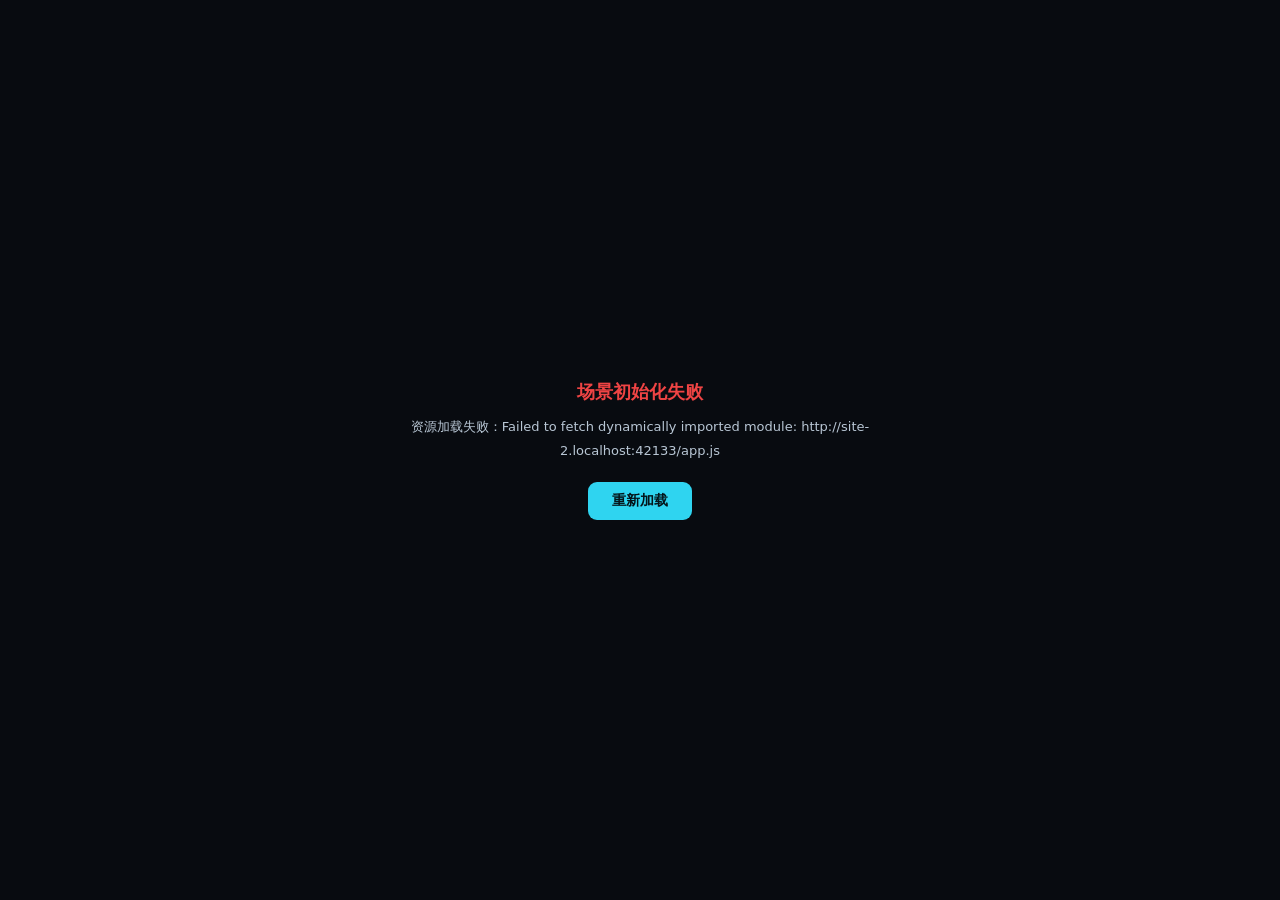
==== commit 8440884a: "feat: final index.html using chunked gzip boot loader" ====
--- a/index.html
+++ b/index.html
@@ -16,12 +16,10 @@
 <body>
 <div id="app" data-view="3d" data-device="desktop">
 
-  <!-- ========== 3D 画布 ========== -->
   <div id="scene-host" aria-label="三维场景">
     <canvas id="scene-canvas" touch-action="none"></canvas>
   </div>
 
-  <!-- ========== 加载页 ========== -->
   <div id="loading">
     <div class="loading-inner">
       <div class="loading-mark">
@@ -38,7 +36,6 @@
     </div>
   </div>
 
-  <!-- ========== 顶栏 ========== -->
   <header id="topbar">
     <div id="brand">
       <div class="brand-logo" aria-hidden="true">
@@ -83,7 +80,6 @@
     </div>
   </header>
 
-  <!-- ========== 左侧工具轨 / 手机底部导航 ========== -->
   <nav id="rail" aria-label="功能面板">
     <button type="button" data-tab="layers" aria-pressed="false">
       <svg viewBox="0 0 24 24" width="21" height="21" aria-hidden="true"><path d="M12 3l9 5-9 5-9-5z" fill="none" stroke="currentColor" stroke-width="1.7" stroke-linejoin="round"/><path d="M3 12l9 5 9-5M3 16.5l9 5 9-5" fill="none" stroke="currentColor" stroke-width="1.7" stroke-linejoin="round"/></svg>
@@ -107,7 +103,6 @@
     </button>
   </nav>
 
-  <!-- ========== 右侧面板 ========== -->
   <aside id="panel" aria-label="信息面板">
     <div id="drawer-handle" aria-hidden="true"></div>
     <div class="panel-head">
@@ -119,7 +114,6 @@
     <div id="panel-body"></div>
   </aside>
 
-  <!-- ========== HUD：图例 ========== -->
   <section id="hud-left" aria-label="图例">
     <div id="legend" class="glass">
       <div class="hud-title">图例</div>
@@ -127,7 +121,6 @@
     </div>
   </section>
 
-  <!-- ========== HUD：统计 ========== -->
   <section id="hud-right" aria-label="系统统计">
     <div id="stats" class="glass">
       <div id="fps" title="渲染帧率"><span class="dot"></span><b>--</b> FPS</div>
@@ -142,7 +135,6 @@
     </div>
   </section>
 
-  <!-- ========== 工况播放条 ========== -->
   <div id="scenario-bar" aria-label="工况演示控制">
     <div class="sc-head">
       <span id="scenario-title">火情工况演示</span>
@@ -165,7 +157,6 @@
     </div>
   </div>
 
-  <!-- ========== 教学气泡 ========== -->
   <div id="tour-tip" role="dialog" aria-label="教学讲解">
     <div class="tt-head">
       <span id="tour-progress">1 / 12</span>
@@ -181,7 +172,6 @@
     </div>
   </div>
 
-  <!-- ========== 设备信息卡 ========== -->
   <div id="info-card" role="dialog" aria-label="设备信息">
     <div class="ic-head">
       <span id="info-card-kicker">设备详情</span>
@@ -192,7 +182,6 @@
     <div id="info-card-body"></div>
   </div>
 
-  <!-- ========== 帮助弹窗 ========== -->
   <div id="help-modal" role="dialog" aria-modal="true" aria-label="帮助">
     <div class="hm-box">
       <div class="hm-head">
@@ -205,12 +194,10 @@
     </div>
   </div>
 
-  <!-- ========== 2D 原理图 ========== -->
   <div id="schematic" aria-label="系统原理图">
     <canvas id="schematic-canvas"></canvas>
   </div>
 
-  <!-- ========== 手机横屏提示 ========== -->
   <div id="landscape-hint">
     <div class="lh-box">
       <svg viewBox="0 0 64 64" width="52" height="52" aria-hidden="true">
@@ -221,10 +208,8 @@
     </div>
   </div>
 
-  <!-- ========== Toast ========== -->
   <div id="toast-wrap" aria-live="polite"></div>
 
-  <!-- 错误兜底 -->
   <div id="fatal-error" hidden>
     <div class="fe-box">
       <h2>场景初始化失败</h2>
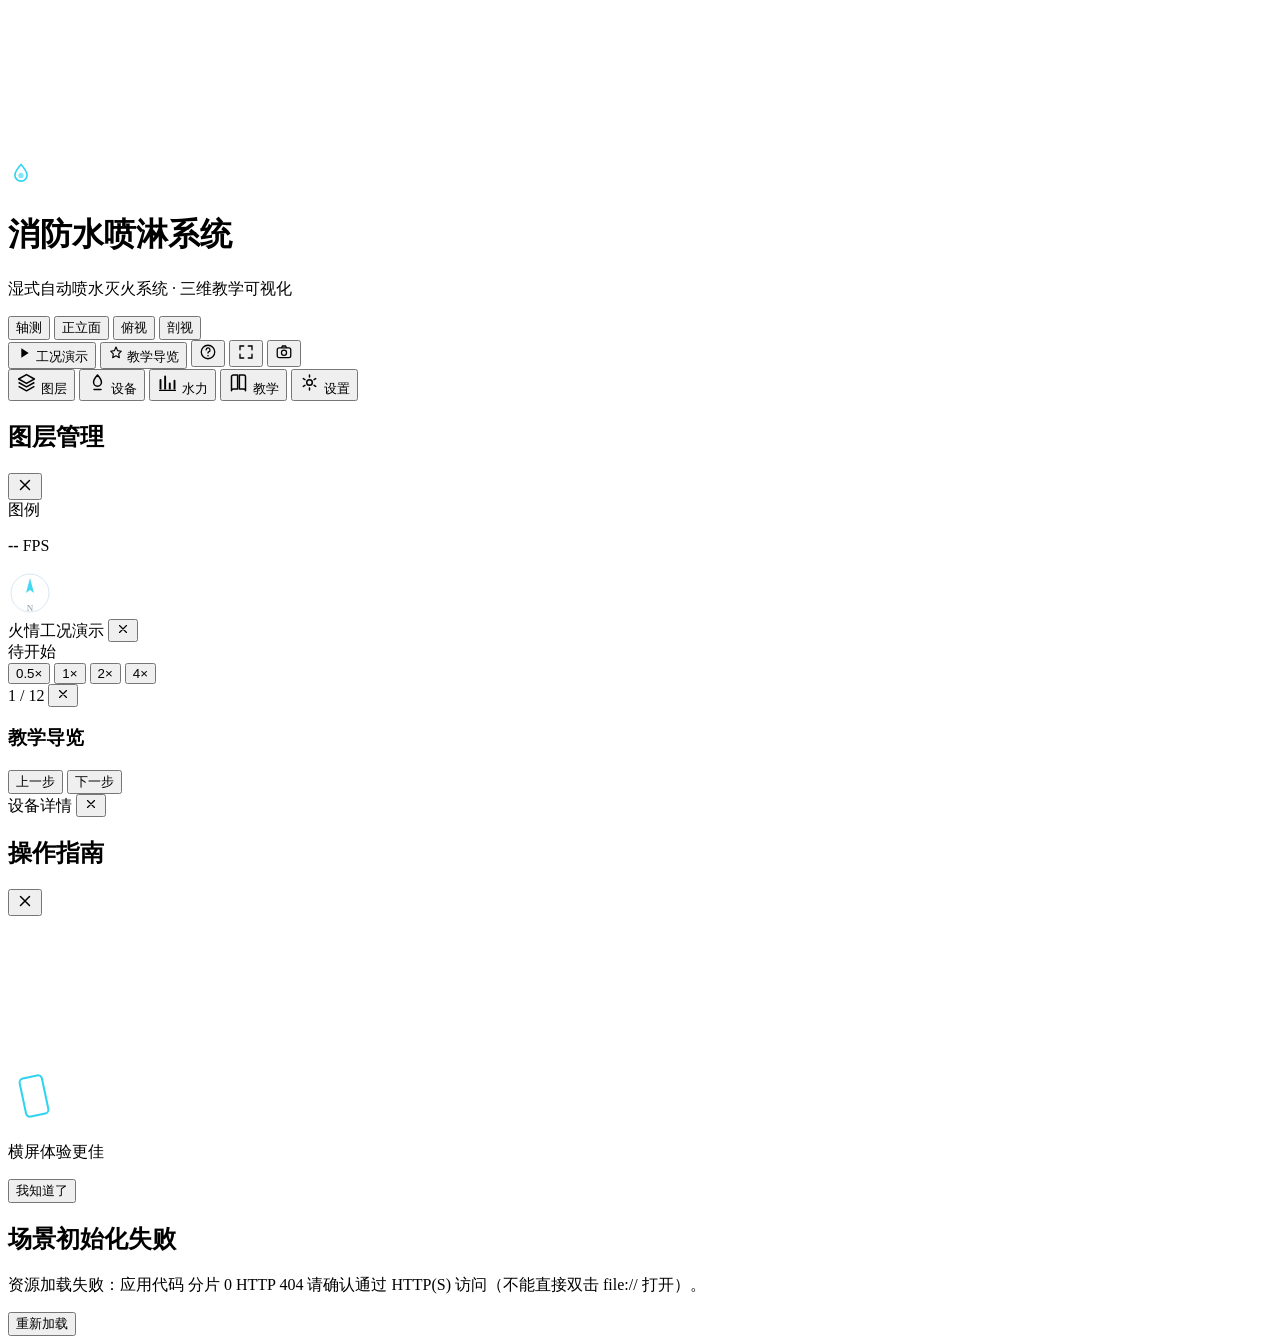
==== commit 86977d04: "feat: root entry using /v/ chunked loader" ====
--- a/index.html
+++ b/index.html
@@ -11,7 +11,7 @@
 <meta name="format-detection" content="telephone=no" />
 <title>消防水喷淋系统 · 三维可视化教学系统</title>
 <link rel="icon" href="data:image/svg+xml,<svg xmlns='http://www.w3.org/2000/svg' viewBox='0 0 32 32'><text y='26' font-size='26'>%F0%9F%94%A5</text></svg>" />
-<link rel="stylesheet" href="styles.css" />
+<link rel="stylesheet" href="/v/styles.css" />
 </head>
 <body>
 <div id="app" data-view="3d" data-device="desktop">
@@ -225,6 +225,6 @@
   </div>
 </noscript>
 
-<script type="module" src="boot.js"></script>
+<script type="module" src="/v/boot.js"></script>
 </body>
 </html>
